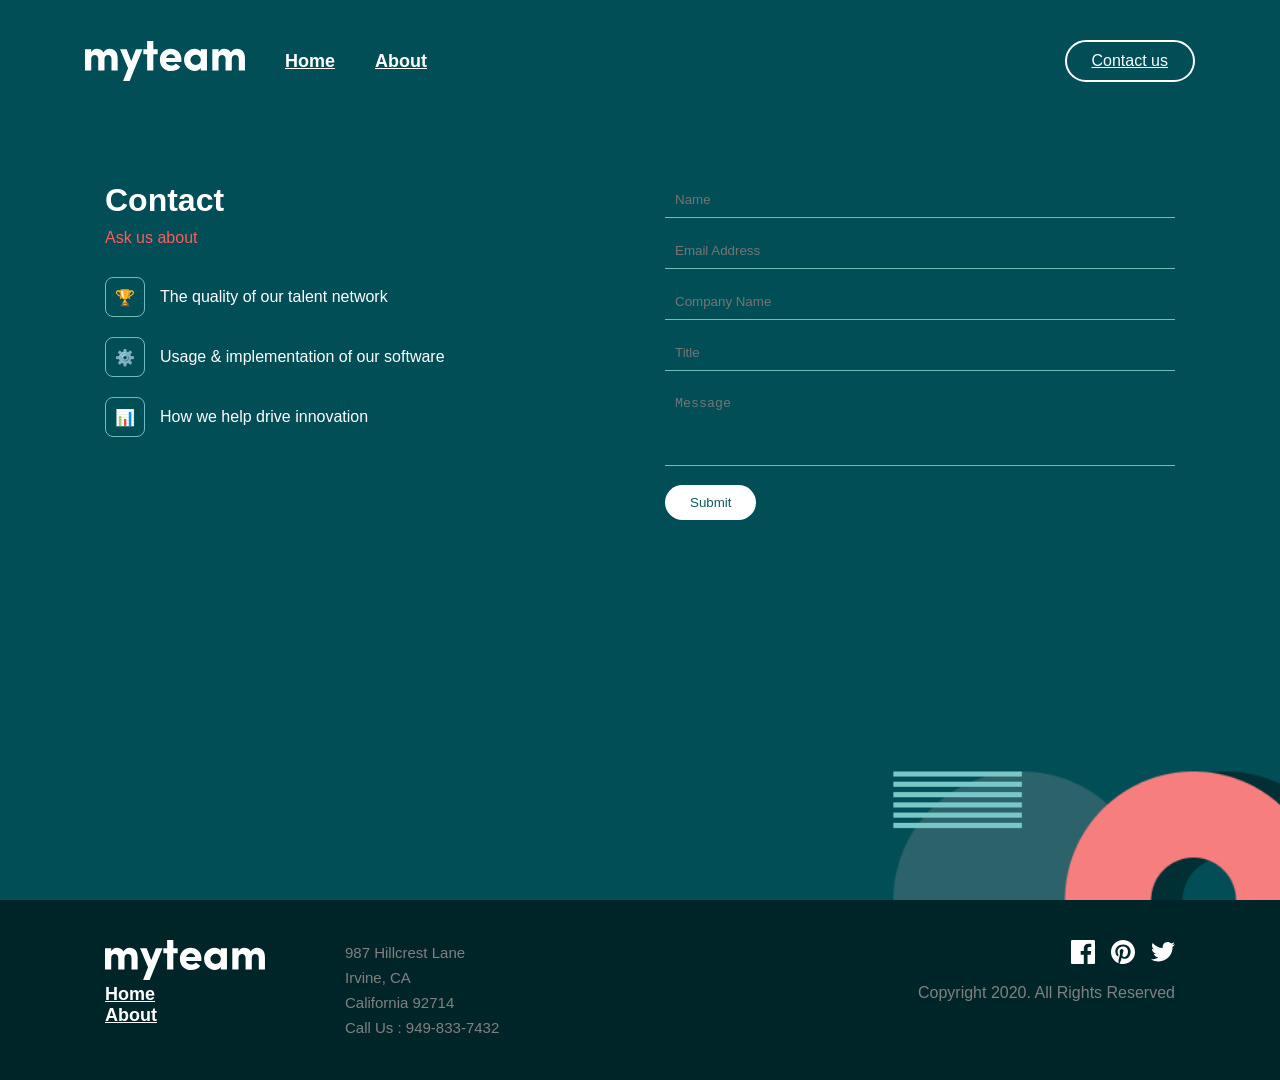
==== contact.html @ 3a4020df "kirish" ====
<!doctype html>
<html lang="en">
  <head>
    <meta charset="UTF-8" />
    <meta name="viewport" content="width=device-width, initial-scale=1.0" />
    <link rel="stylesheet" href="./css/card.css" />
    <title>Contact</title>
  </head>
  <body>
    <main>
      <!-- NAV -->
      <div class="container nav">
        <img src="./images/myteam2(2).svg" alt="logo" />

        <div class="href">
          <a class="nav-href" href="#">Home</a>
          <a class="nav-href" href="#">About</a>
        </div>

        <a class="contact-us" href="#">Contact us</a>
      </div>

      <!-- CONTENT -->
      <div class="container">
        <div class="salom">
          <!-- LEFT -->
          <div class="left">
            <h2>Contact</h2>
            <p>Ask us about</p>

            <div class="info">
              <div class="icon">🏆</div>
              <span>The quality of our talent network</span>
            </div>

            <div class="info">
              <div class="icon">⚙️</div>
              <span>Usage & implementation of our software</span>
            </div>

            <div class="info">
              <div class="icon">📊</div>
              <span>How we help drive innovation</span>
            </div>
          </div>

          <!-- RIGHT -->
          <div class="right">
            <input type="text" placeholder="Name" />
            <input type="email" placeholder="Email Address" />
            <input type="text" placeholder="Company Name" />
            <input type="text" placeholder="Title" />
            <textarea placeholder="Message"></textarea>
            <button>Submit</button>
          </div>
        </div>
      </div>
    </main>

    <!-- FOOTER -->
    <section class="bottom">
      <div class="container bottom-footer">
        <div style="display: flex">
          <div class="logo-icon">
            <img src="./images/myteam2(2).svg" alt="logo" />

            <div>
              <a class="nav-href" href="#">Home</a><br />
              <a class="nav-href" href="#">About</a>
            </div>
          </div>

          <div class="bottom_text">
            <p>
              987 Hillcrest Lane <br />
              Irvine, CA <br />
              California 92714 <br />
              Call Us : 949-833-7432
            </p>
          </div>
        </div>

        <div>
          <div class="bottom-href">
            <img src="./images/icon-facebook(1).svg" />
            <img src="./images/icon-pinterest.svg" />
            <img src="./images/icon-twitter.svg" />
          </div>

          <p class="href_bottom">Copyright 2020. All Rights Reserved</p>
        </div>
      </div>
    </section>
  </body>
</html>
---- css/card.css ----
* {
  margin: 0;
  padding: 0;
  box-sizing: border-box;
}

body {
  font-family: "Livvic", sans-serif;
}

.container {
  width: 100%;
  max-width: 1110px;
  margin: 0 auto;
  padding: 0 20px;
}

/* MAIN */
main {
  min-height: 100vh;
  background-image: url(../images/Group7.png);
  background-size: cover;
  background-position: center;
  background-repeat: no-repeat;
}

/* NAVBAR */
.nav {
  display: flex;
  align-items: center;
  justify-content: space-between;
  padding: 40px 0;
}

.href {
  display: flex;
  gap: 40px;
  margin-right: auto;
  margin-left: 40px;
}

.nav-href {
  font-weight: 600;
  font-size: 18px;
  color: #ffffff;
}

.contact-us {
  border: 2px #ffffff solid;
  border-radius: 24px;
  padding: 10px 25px;
  color: #ffffff;
}

/* CONTENT */
.salom {
  display: flex;
  gap: 50px;
  padding: 60px 0;
}

.left,
.right {
  width: 50%;
}

/* LEFT */
.left h2 {
  font-size: 32px;
  color: white;
  margin-bottom: 10px;
}

.left p {
  color: #ff5c5c;
  margin-bottom: 30px;
}

.info {
  display: flex;
  align-items: center;
  margin-bottom: 20px;
  color: white;
}

.icon {
  width: 40px;
  height: 40px;
  border: 1px solid #6fbcbc;
  border-radius: 8px;
  display: flex;
  align-items: center;
  justify-content: center;
  margin-right: 15px;
}

/* RIGHT */
.right input,
.right textarea {
  width: 100%;
  padding: 10px;
  margin-bottom: 15px;
  background: transparent;
  border: none;
  border-bottom: 1px solid #6fbcbc;
  color: white;
  outline: none;
}

.right textarea {
  height: 80px;
  resize: none;
}

.right button {
  padding: 10px 25px;
  border: none;
  background: white;
  color: #0f5c5c;
  border-radius: 20px;
  cursor: pointer;
}

.right button:hover {
  background: #ddd;
}

/* FOOTER */
.bottom {
  background: #002529;
  padding: 40px 0;
}

.bottom-footer {
  display: flex;
  justify-content: space-between;
  align-items: flex-start;
}

.logo-icon {
  margin-right: 80px;
}

.bottom_text p {
  font-size: 15px;
  color: grey;
  line-height: 25px;
}

.bottom-href {
  display: flex;
  justify-content: flex-end;
  gap: 16px;
  margin-bottom: 20px;
}

.href_bottom {
  color: grey;
  text-align: right;
}

/* RESPONSIVE */
@media (max-width: 768px) {
  .salom {
    flex-direction: column;
  }

  .left,
  .right {
    width: 100%;
  }

  .href {
    display: none;
  }
}
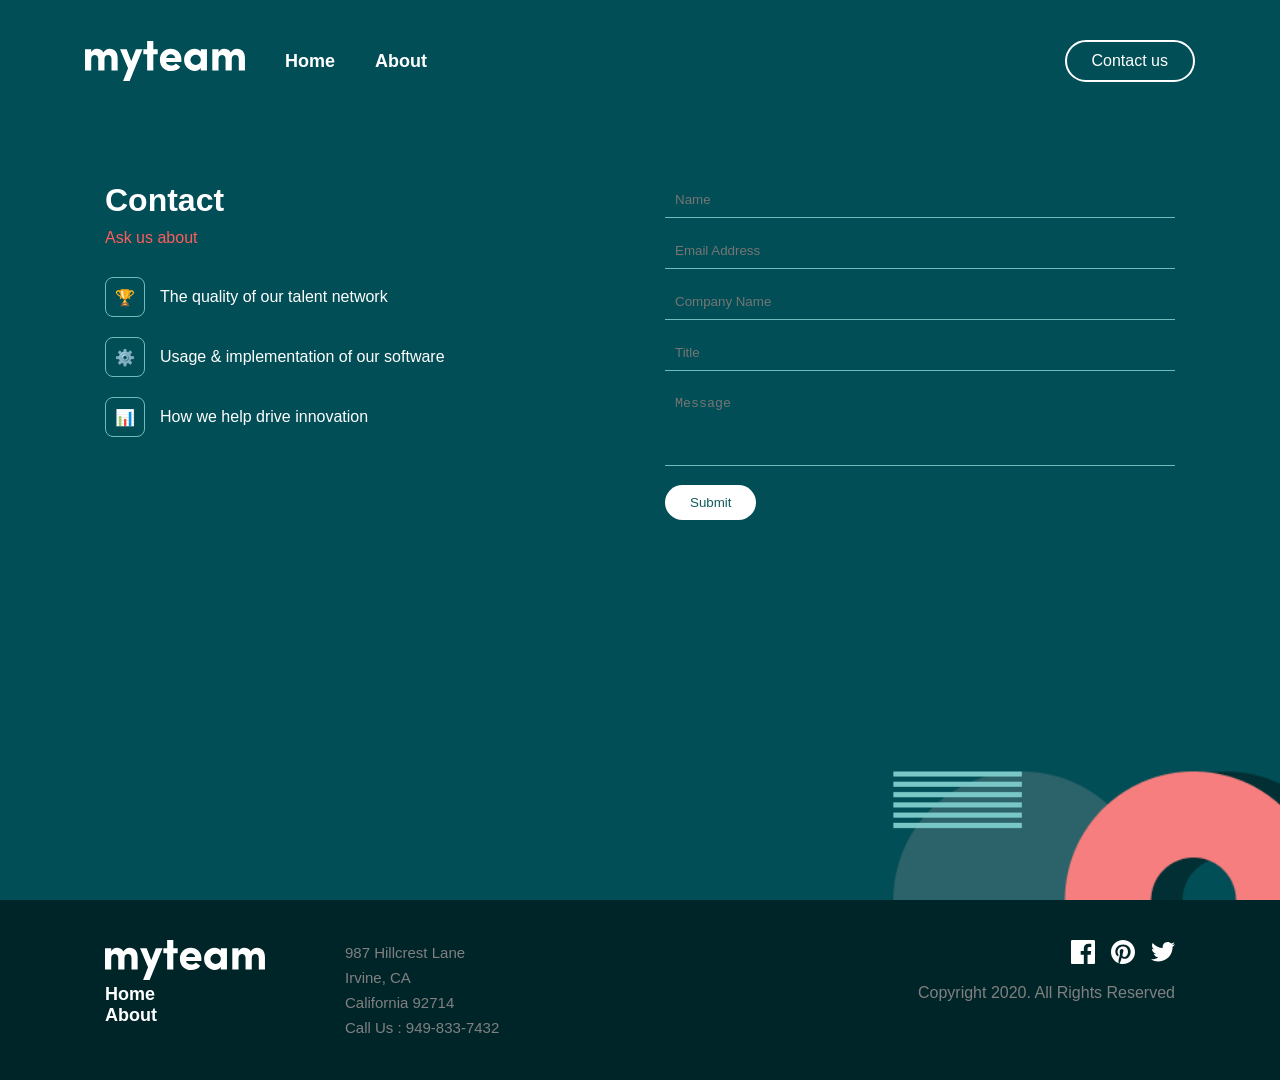
==== commit 029d8af5: "yangilani git commit -m yangilandi git commit -m yangilani" ====
--- a/contact.html
+++ b/contact.html
@@ -13,8 +13,8 @@
         <img src="./images/myteam2(2).svg" alt="logo" />
 
         <div class="href">
-          <a class="nav-href" href="#">Home</a>
-          <a class="nav-href" href="#">About</a>
+          <a class="nav-href" href="/index.html">Home</a>
+          <a class="nav-href" href="./about.html">About</a>
         </div>
 
         <a class="contact-us" href="#">Contact us</a>
@@ -65,8 +65,8 @@
             <img src="./images/myteam2(2).svg" alt="logo" />
 
             <div>
-              <a class="nav-href" href="#">Home</a><br />
-              <a class="nav-href" href="#">About</a>
+              <a class="nav-href" href="./index.html">Home</a><br />
+              <a class="nav-href" href="./about.html">About</a>
             </div>
           </div>
 
--- a/css/card.css
+++ b/css/card.css
@@ -13,6 +13,9 @@
   max-width: 1110px;
   margin: 0 auto;
   padding: 0 20px;
+}
+a {
+  text-decoration: none;
 }
 
 /* MAIN */
